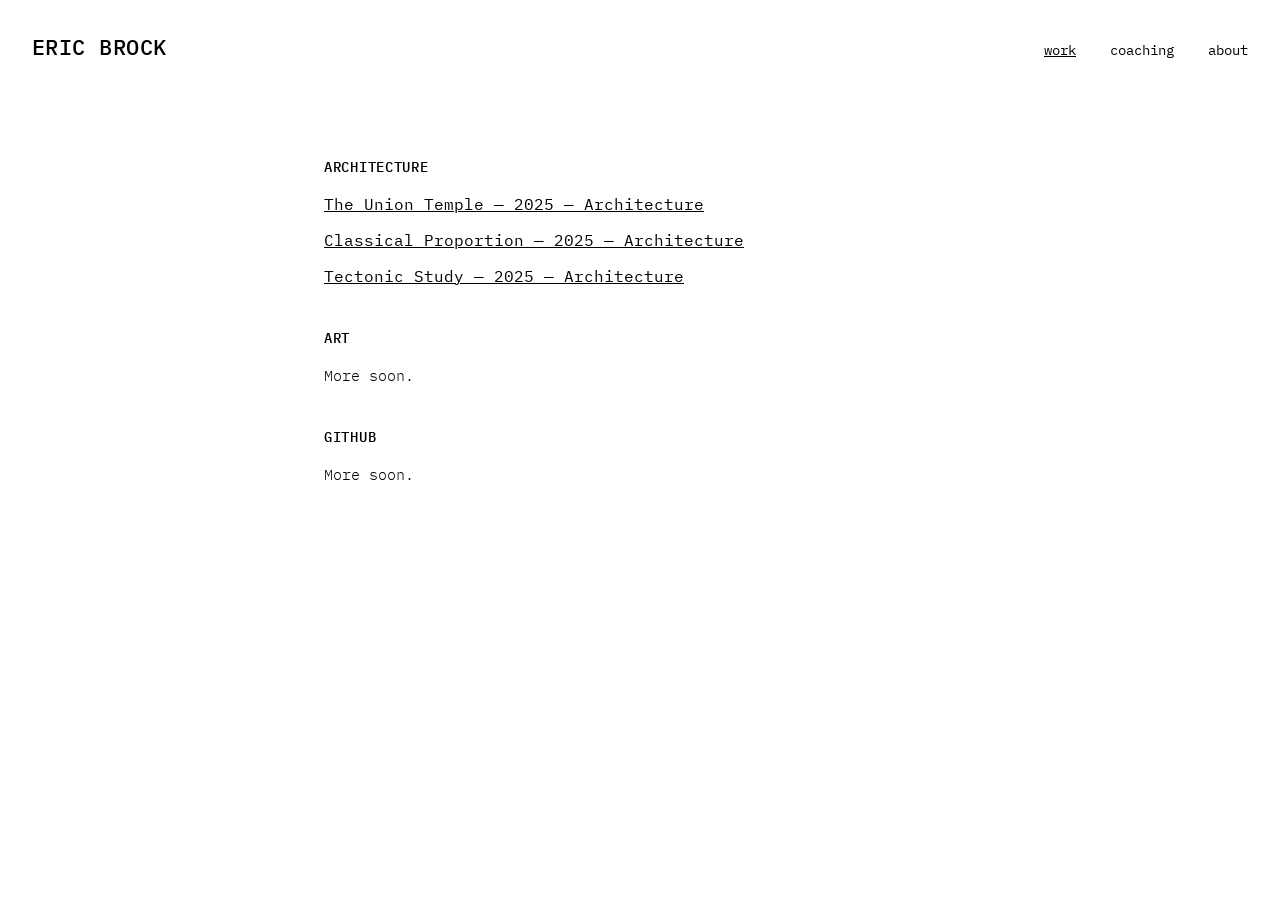
==== work/index.html @ 49bd7741 "Initial portfolio site build" ====
<!DOCTYPE html>
<html lang="en">
<head>
<meta charset="UTF-8">
<meta name="viewport" content="width=device-width, initial-scale=1.0">
<title>Work — Eric Brock</title>
<link rel="stylesheet" href="../style.css">
</head>
<body>
<header>
  <a class="brand" href="/">ERIC BROCK</a>
  <nav>
    <a href="/work/" class="active">work</a>
    <a href="/coaching/">coaching</a>
    <a href="/about/">about</a>
  </nav>
</header>
<main>
  <div class="section-heading">Architecture</div>
  <ul class="project-list">
    <li><a href="/assets/Brock_Portfolio.pdf">The Union Temple — 2025 — Architecture</a></li>
    <li><a href="/assets/Brock_Portfolio.pdf">Classical Proportion — 2025 — Architecture</a></li>
    <li><a href="/assets/Brock_Portfolio.pdf">Tectonic Study — 2025 — Architecture</a></li>
  </ul>

  <div class="section-heading">Art</div>
  <p class="placeholder">More soon.</p>

  <div class="section-heading">GitHub</div>
  <p class="placeholder">More soon.</p>
</main>
</body>
</html>
---- style.css ----
@import url('https://fonts.googleapis.com/css2?family=IBM+Plex+Mono:wght@300;400;500&display=swap');

* {
  margin: 0;
  padding: 0;
  box-sizing: border-box;
}

html, body {
  background: #ffffff;
  color: #000000;
  font-family: 'IBM Plex Mono', monospace;
  font-weight: 400;
}

header {
  display: flex;
  justify-content: space-between;
  align-items: baseline;
  padding: 2rem 2rem 0 2rem;
}

.brand {
  font-size: 1.4rem;
  font-weight: 500;
  letter-spacing: 0.02em;
  text-decoration: none;
  color: #000000;
}

.brand.is-home {
  cursor: default;
}

nav a {
  font-size: 0.9rem;
  font-weight: 400;
  color: #000000;
  text-decoration: none;
  margin-left: 1.5rem;
}

nav a.active {
  text-decoration: underline;
}

main {
  max-width: 680px;
  margin: 0 auto;
  padding: 6rem 1.5rem 4rem 1.5rem;
}

main.home {
  min-height: 70vh;
  display: flex;
  align-items: center;
  justify-content: center;
  text-align: center;
}

.home-name {
  font-size: 3rem;
  font-weight: 500;
  letter-spacing: 0.02em;
  cursor: default;
  user-select: none;
}

.project-list, .section-list {
  list-style: none;
}

.project-list li, .section-list li {
  font-size: 1rem;
  font-weight: 400;
  margin-bottom: 0.75rem;
  line-height: 1.5;
}

.project-list a {
  color: #000000;
}

.section-heading {
  font-size: 0.9rem;
  font-weight: 500;
  text-transform: uppercase;
  letter-spacing: 0.05em;
  margin: 2.5rem 0 1rem 0;
}

.section-heading:first-of-type {
  margin-top: 0;
}

p {
  font-size: 1rem;
  line-height: 1.6;
  margin-bottom: 1.2rem;
  font-weight: 400;
}

.placeholder {
  font-size: 0.95rem;
  color: #000000;
  font-weight: 300;
}

@media (max-width: 600px) {
  header {
    flex-direction: column;
    align-items: flex-start;
  }

  nav {
    margin-top: 0.75rem;
  }

  nav a {
    margin-left: 0;
    margin-right: 1.25rem;
  }

  .home-name {
    font-size: 2rem;
  }
}
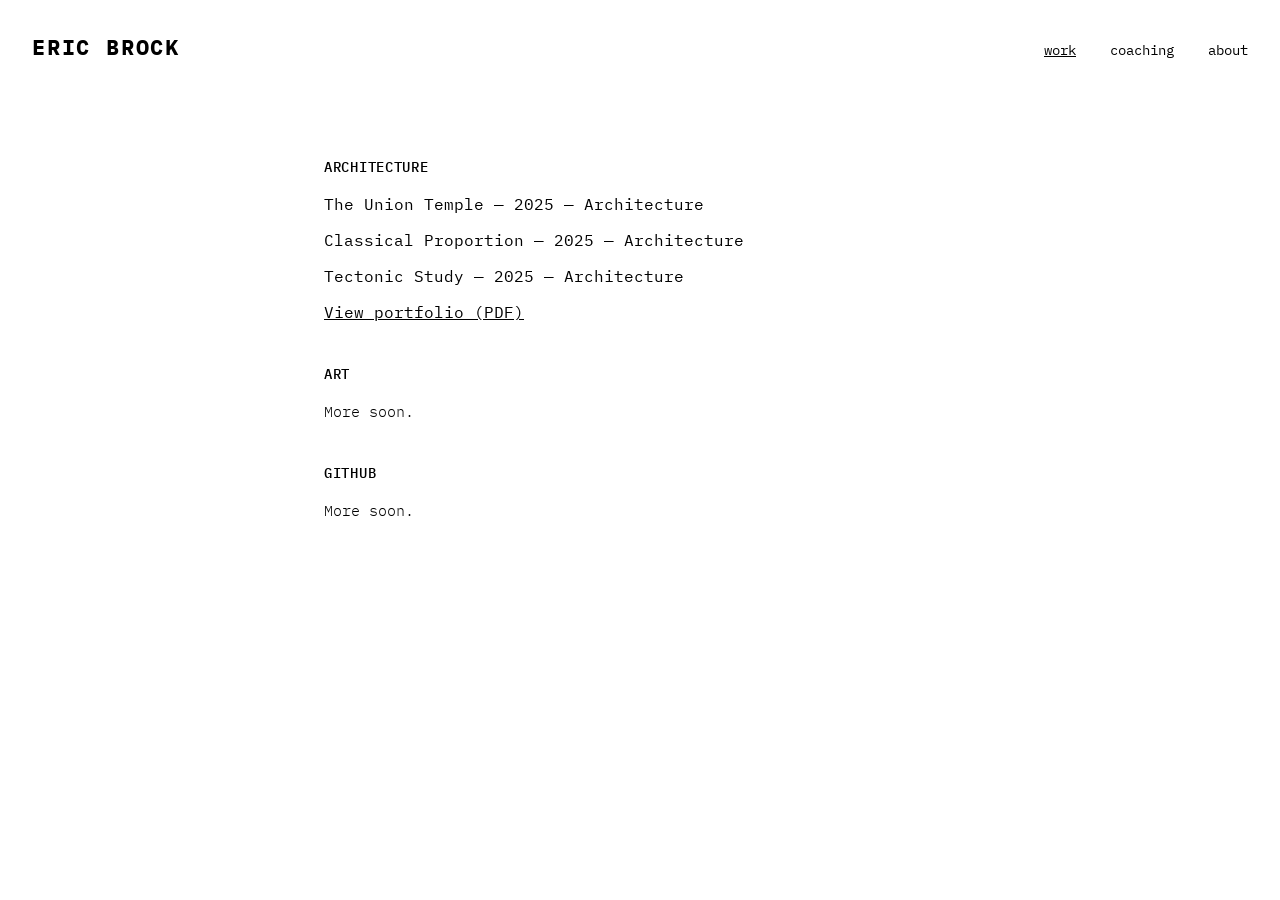
==== commit ba477785: "Refine nav weight, glyph-grid home effect, single PDF link on work page" ====
--- a/work/index.html
+++ b/work/index.html
@@ -18,9 +18,10 @@
 <main>
   <div class="section-heading">Architecture</div>
   <ul class="project-list">
-    <li><a href="/assets/Brock_Portfolio.pdf">The Union Temple — 2025 — Architecture</a></li>
-    <li><a href="/assets/Brock_Portfolio.pdf">Classical Proportion — 2025 — Architecture</a></li>
-    <li><a href="/assets/Brock_Portfolio.pdf">Tectonic Study — 2025 — Architecture</a></li>
+    <li>The Union Temple — 2025 — Architecture</li>
+    <li>Classical Proportion — 2025 — Architecture</li>
+    <li>Tectonic Study — 2025 — Architecture</li>
+    <li><a href="/assets/Brock_Portfolio.pdf">View portfolio (PDF)</a></li>
   </ul>
 
   <div class="section-heading">Art</div>
--- a/style.css
+++ b/style.css
@@ -1,4 +1,4 @@
-@import url('https://fonts.googleapis.com/css2?family=IBM+Plex+Mono:wght@300;400;500&display=swap');
+@import url('https://fonts.googleapis.com/css2?family=IBM+Plex+Mono:wght@300;400;500;700&display=swap');
 
 * {
   margin: 0;
@@ -22,8 +22,8 @@
 
 .brand {
   font-size: 1.4rem;
-  font-weight: 500;
-  letter-spacing: 0.02em;
+  font-weight: 700;
+  letter-spacing: 0.08em;
   text-decoration: none;
   color: #000000;
 }
@@ -60,10 +60,11 @@
 
 .home-name {
   font-size: 3rem;
-  font-weight: 500;
-  letter-spacing: 0.02em;
+  font-weight: 700;
+  letter-spacing: 0.08em;
   cursor: default;
   user-select: none;
+  white-space: pre;
 }
 
 .project-list, .section-list {
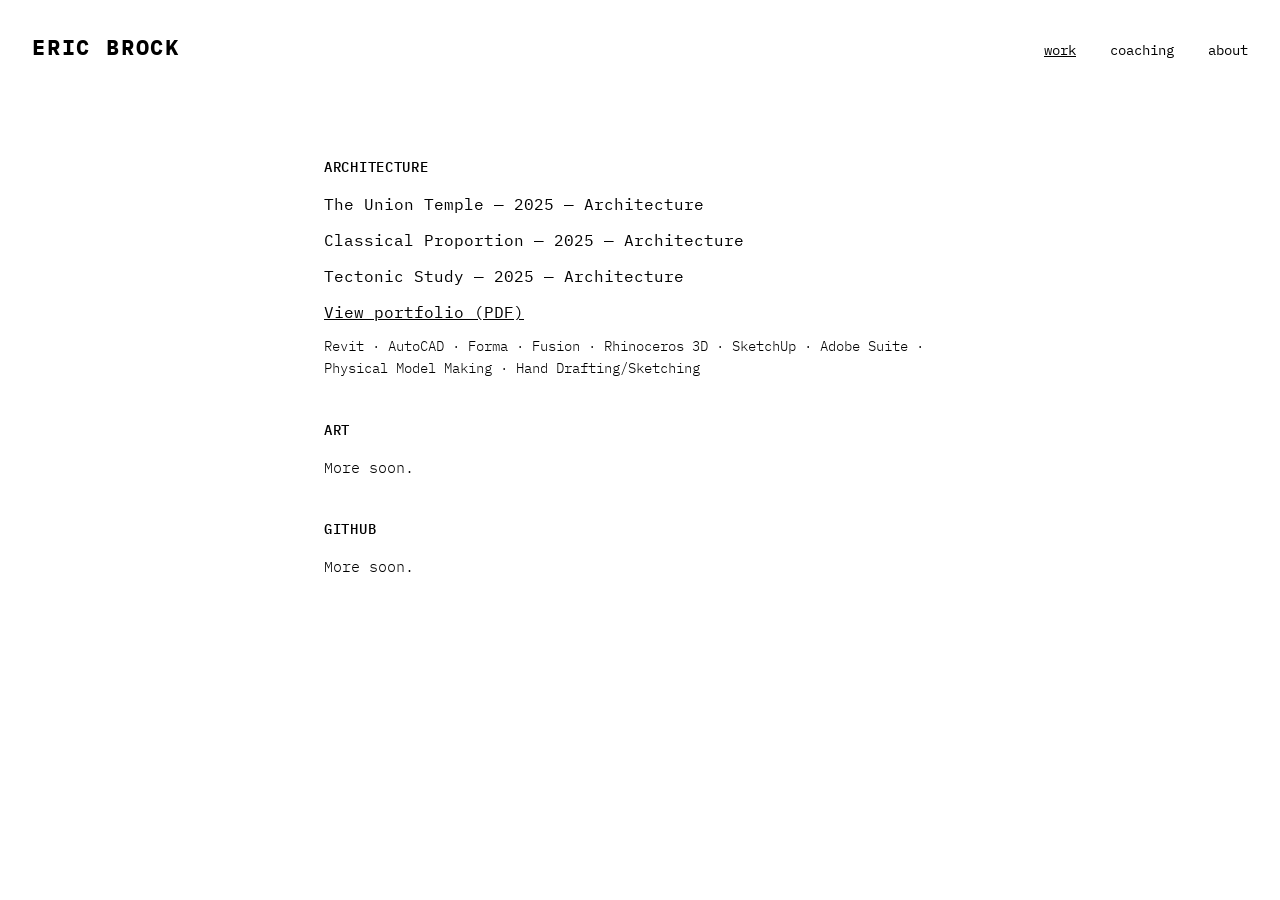
==== commit 1bb7ff5d: "Add skills tag line under Architecture section, sourced from portfolio PDF" ====
--- a/work/index.html
+++ b/work/index.html
@@ -23,6 +23,7 @@
     <li>Tectonic Study — 2025 — Architecture</li>
     <li><a href="/assets/Brock_Portfolio.pdf">View portfolio (PDF)</a></li>
   </ul>
+  <p class="tags">Revit · AutoCAD · Forma · Fusion · Rhinoceros 3D · SketchUp · Adobe Suite · Physical Model Making · Hand Drafting/Sketching</p>
 
   <div class="section-heading">Art</div>
   <p class="placeholder">More soon.</p>
--- a/style.css
+++ b/style.css
@@ -64,7 +64,17 @@
   letter-spacing: 0.08em;
   cursor: default;
   user-select: none;
-  white-space: pre;
+}
+
+.home-cursor {
+  display: inline-block;
+  font-weight: 400;
+  margin-left: 0.15em;
+  animation: blink 1s steps(1) infinite;
+}
+
+@keyframes blink {
+  50% { opacity: 0; }
 }
 
 .project-list, .section-list {
@@ -107,7 +117,14 @@
   font-weight: 300;
 }
 
+.tags {
+  font-size: 0.85rem;
+  font-weight: 300;
+  margin-top: 0.75rem;
+}
+
 @media (max-width: 600px) {
+
   header {
     flex-direction: column;
     align-items: flex-start;
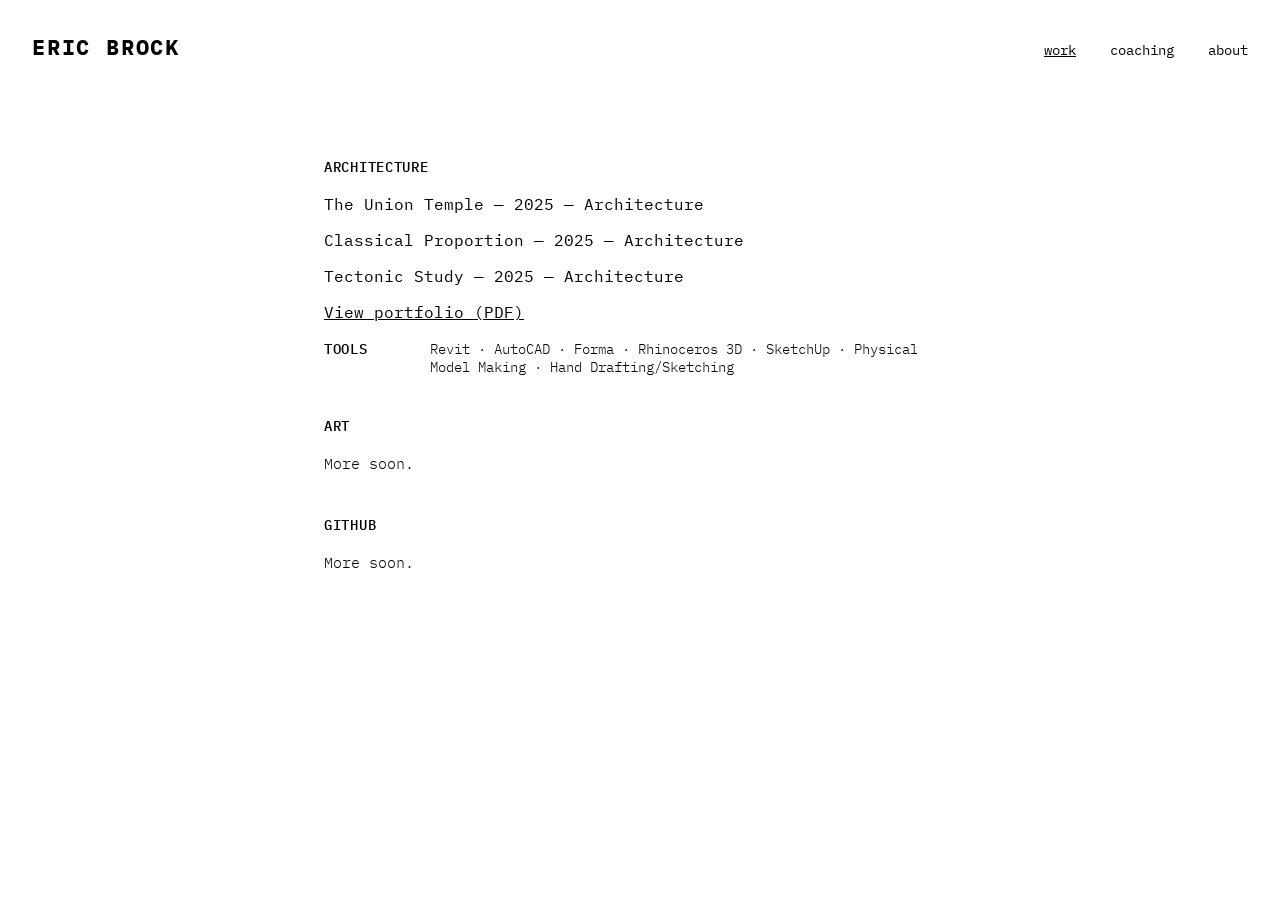
==== commit 7ba0bf95: "Restyle work page tools as McMaster-style spec row, drop Fusion and Adobe Suite" ====
--- a/work/index.html
+++ b/work/index.html
@@ -23,7 +23,10 @@
     <li>Tectonic Study — 2025 — Architecture</li>
     <li><a href="/assets/Brock_Portfolio.pdf">View portfolio (PDF)</a></li>
   </ul>
-  <p class="tags">Revit · AutoCAD · Forma · Fusion · Rhinoceros 3D · SketchUp · Adobe Suite · Physical Model Making · Hand Drafting/Sketching</p>
+  <dl class="spec-table">
+    <dt>Tools</dt>
+    <dd>Revit · AutoCAD · Forma · Rhinoceros 3D · SketchUp · Physical Model Making · Hand Drafting/Sketching</dd>
+  </dl>
 
   <div class="section-heading">Art</div>
   <p class="placeholder">More soon.</p>
--- a/style.css
+++ b/style.css
@@ -117,10 +117,25 @@
   font-weight: 300;
 }
 
-.tags {
+.spec-table {
+  display: grid;
+  grid-template-columns: 90px 1fr;
+  row-gap: 0.4rem;
+  column-gap: 1rem;
+  margin-top: 1rem;
   font-size: 0.85rem;
+}
+
+.spec-table dt {
+  font-weight: 500;
+  text-transform: uppercase;
+  letter-spacing: 0.05em;
+  margin: 0;
+}
+
+.spec-table dd {
   font-weight: 300;
-  margin-top: 0.75rem;
+  margin: 0;
 }
 
 @media (max-width: 600px) {
@@ -142,4 +157,13 @@
   .home-name {
     font-size: 2rem;
   }
+
+  .spec-table {
+    grid-template-columns: 1fr;
+    row-gap: 0.2rem;
+  }
+
+  .spec-table dd {
+    margin-bottom: 0.6rem;
+  }
 }
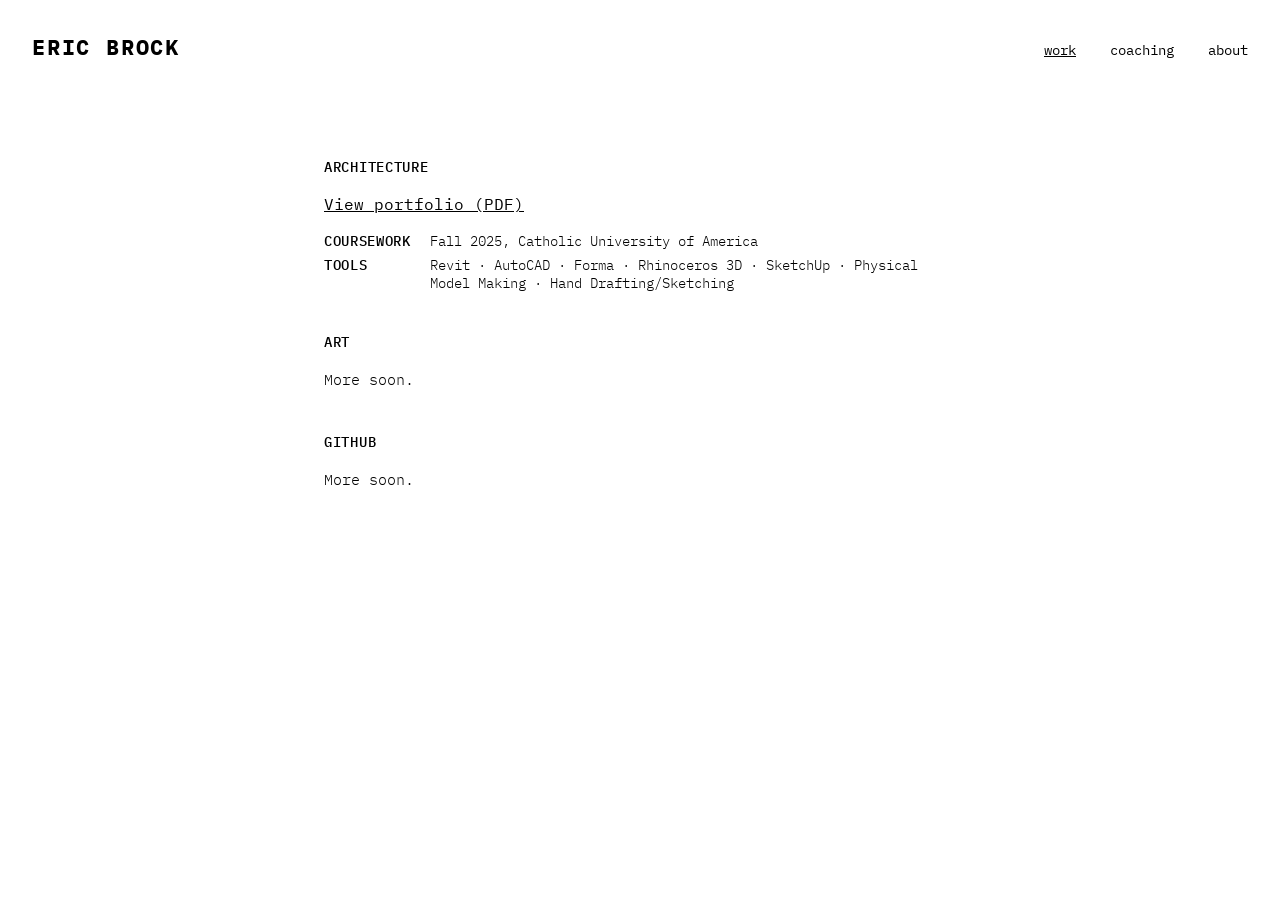
==== commit 0f547877: "Drop unbuilt project list under Architecture, add Coursework spec row alongside Tools" ====
--- a/work/index.html
+++ b/work/index.html
@@ -18,12 +18,11 @@
 <main>
   <div class="section-heading">Architecture</div>
   <ul class="project-list">
-    <li>The Union Temple — 2025 — Architecture</li>
-    <li>Classical Proportion — 2025 — Architecture</li>
-    <li>Tectonic Study — 2025 — Architecture</li>
     <li><a href="/assets/Brock_Portfolio.pdf">View portfolio (PDF)</a></li>
   </ul>
   <dl class="spec-table">
+    <dt>Coursework</dt>
+    <dd>Fall 2025, Catholic University of America</dd>
     <dt>Tools</dt>
     <dd>Revit · AutoCAD · Forma · Rhinoceros 3D · SketchUp · Physical Model Making · Hand Drafting/Sketching</dd>
   </dl>
